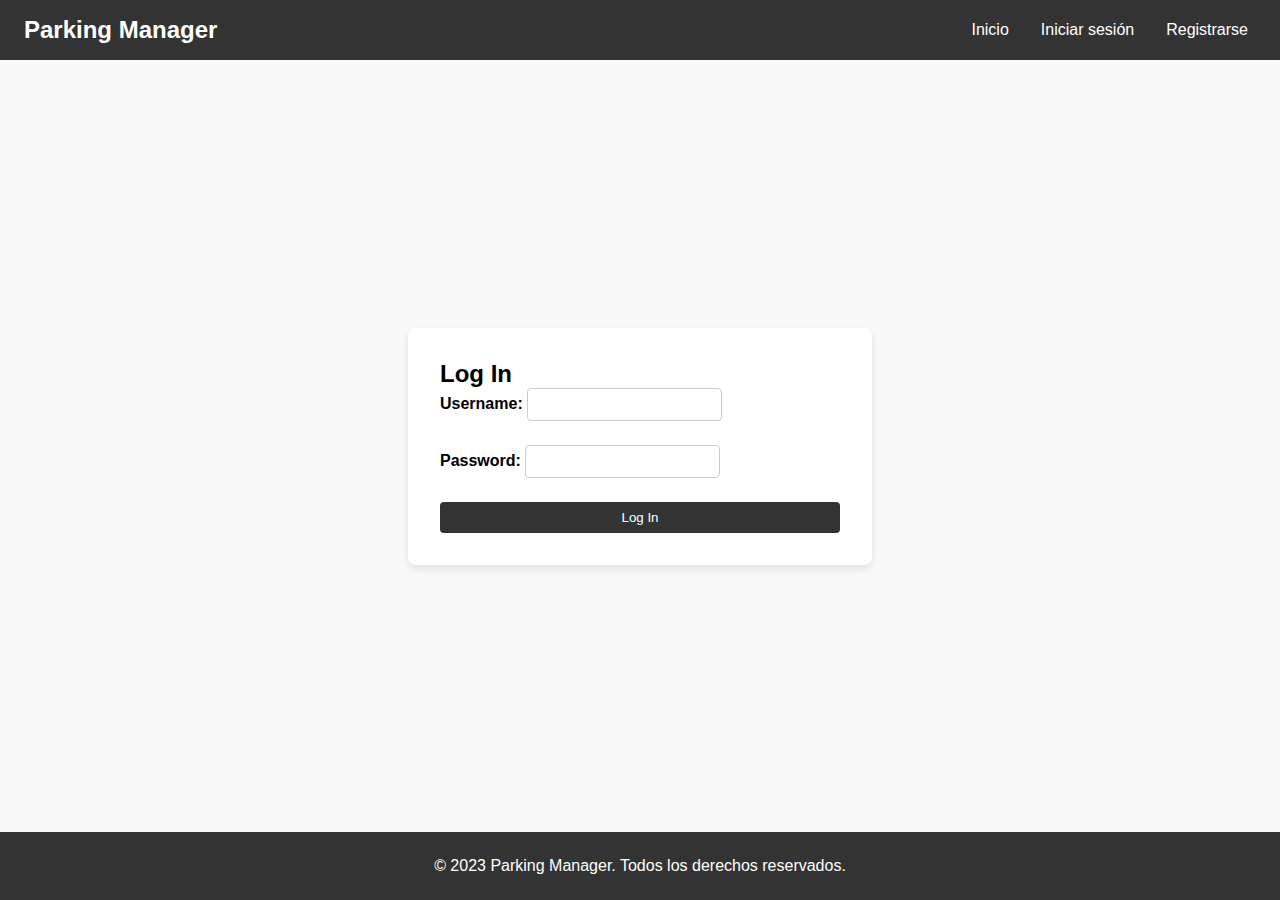
==== login.html @ ba197166 "se agregan primeros archivos del proyecto" ====
<!DOCTYPE html>
<html lang="en">
<head>
    <meta charset="UTF-8">
    <meta name="viewport" content="width=device-width, initial-scale=1.0">
    <title>Parking Manager</title>

    <!-- Estilos -->
    <link rel="stylesheet" href="estilos/base.css">
    <link rel="stylesheet" href="estilos/login.css">
</head>

<body>
    <!-- Barra de navegación -->
    <nav class="navbar">
        <div class="logo">
            <h1 class="logo-text">Parking Manager</h1>
        </div>
        <ul class="menu">
            <li class="item"><a href="index.html">Inicio</a></li>
            <li class="item"><a href="login.html">Iniciar sesión</a></li>
            <li class="item"><a href="register.html">Registrarse</a></li>
        </ul>
    </nav>

    <!-- Contenido principal -->
    <main class="main-content">

        <!-- Formulario de inicio de sesión -->
        <section class="login-section">
            <div class="login-form-container">
                <h2 class="section-title">Log In</h2>
                <form class="login-form" action="login.php" method="post">
                    <div class="form-group">
                        <label for="username">Username:</label>
                        <input type="text" id="username" name="username" required>
                    </div>
                    <div class="form-group">
                        <label for="password">Password:</label>
                        <input type="password" id="password" name="password" required>
                    </div>
                    <button type="submit" class="login-button">Log In</button>
                </form>
            </div>
        </section>
    </main>

    <!-- Pié de página -->
    <footer class="footer">
        <p class="texto">&copy; 2023 Parking Manager. Todos los derechos reservados.</p>
    </footer>
</body>
</html>
---- estilos/base.css ----
/* Resetear algunos estilos predeterminados */
body, h1, h2, h3, p, ul, li {
    margin: 0;
    padding: 0;
}

/* Fuente y color de fondo principales */
body {
    font-family: Arial, sans-serif;
    background-color: #e9e9e9;
}

/* Estilos de la barra de navegación */
.navbar {
    background-color: #333;
    color: white;
    display: flex;
    justify-content: space-between;
    align-items: center;
    padding: 1rem;
}

.logo {
    display: flex;
    align-items: center;
}

.logo-text {
    font-size: 1.5rem;
    margin-left: 0.5rem;
}

.menu {
    list-style: none;
    display: flex;
}

.menu .item {
    margin: 0 1rem;
}

.menu .item a {
    color: white;
    text-decoration: none;
    transition: color 0.3s;
}

.menu .item a:hover {
    color: #ff9900;
}

/* Estilos del pié de página */
.footer {
    background-color: #333;
    color: white;
    text-align: center;
    padding: 25px;
}
---- estilos/login.css ----
.login-section {
    background-color: #f9f9f9;
    height: calc(100vh - 128px);
    display: flex;
    justify-content: center;
    align-items: center;
}

.login-form-container {
    background-color: white;
    border-radius: 8px;
    box-shadow: 0px 4px 8px rgba(0, 0, 0, 0.1);
    padding: 2rem;
    max-width: 400px;
    width: 100%;
}

.login-form {
    display: flex;
    flex-direction: column;
}

.form-group {
    margin-bottom: 1.5rem;
}

.form-group label {
    font-weight: bold;
    margin-bottom: 0.5rem;
}

.form-group input {
    padding: 0.5rem;
    border: 1px solid #ccc;
    border-radius: 4px;
    transition: border-color 0.3s;
}

.form-group input:focus {
    border-color: #ff9900;
}

.login-button {
    background-color: #333;
    color: white;
    border: none;
    padding: 0.5rem 1rem;
    cursor: pointer;
    border-radius: 4px;
    transition: background-color 0.3s;
}

.login-button:hover {
    background-color: #ff9900;
}
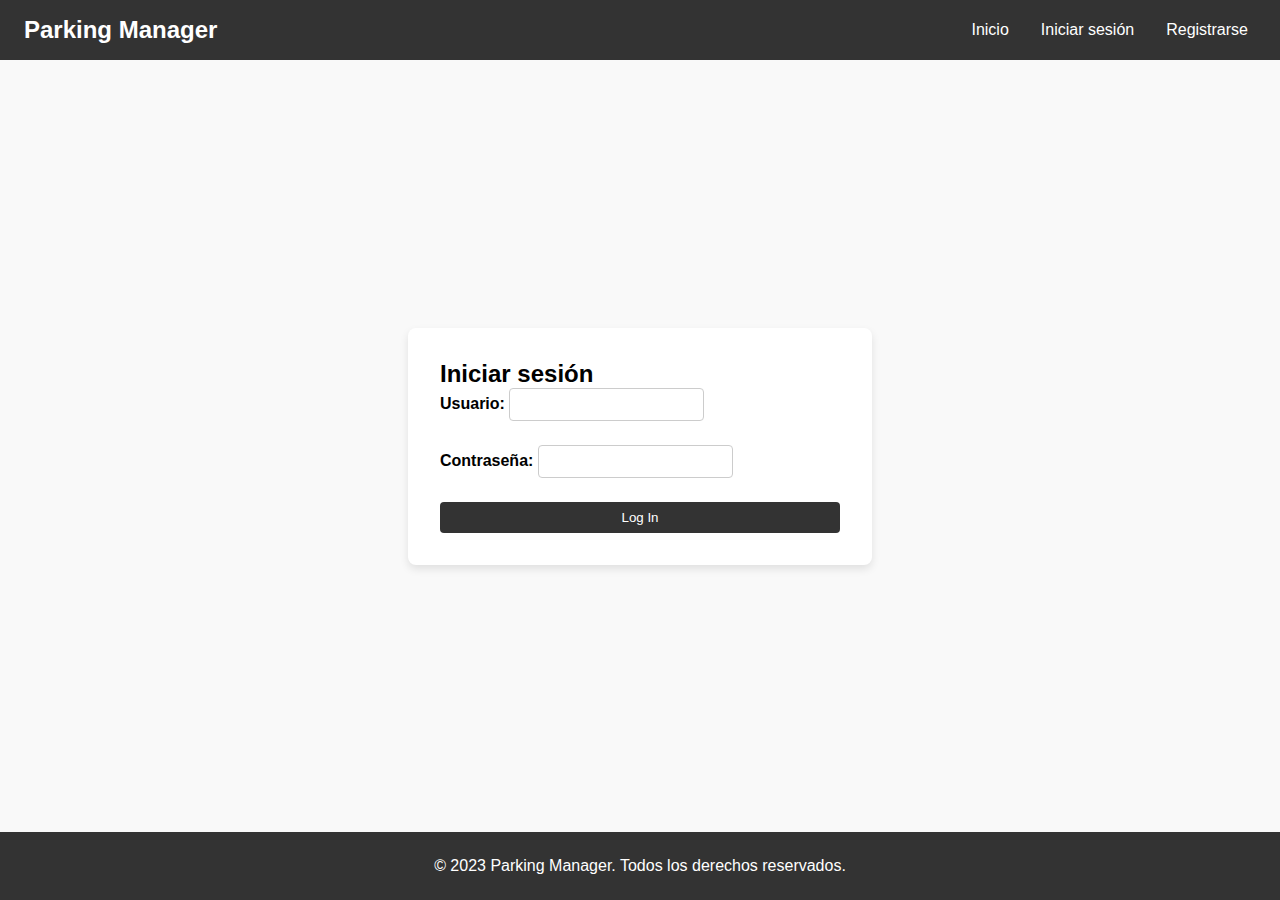
==== commit c9d7e798: "cambiar textos a español" ====
--- a/login.html
+++ b/login.html
@@ -29,14 +29,14 @@
         <!-- Formulario de inicio de sesión -->
         <section class="login-section">
             <div class="login-form-container">
-                <h2 class="section-title">Log In</h2>
+                <h2 class="section-title">Iniciar sesión</h2>
                 <form class="login-form" action="login.php" method="post">
                     <div class="form-group">
-                        <label for="username">Username:</label>
-                        <input type="text" id="username" name="username" required>
+                        <label for="usuario">Usuario:</label>
+                        <input type="text" id="usuario" name="usuario" required>
                     </div>
                     <div class="form-group">
-                        <label for="password">Password:</label>
+                        <label for="password">Contraseña:</label>
                         <input type="password" id="password" name="password" required>
                     </div>
                     <button type="submit" class="login-button">Log In</button>
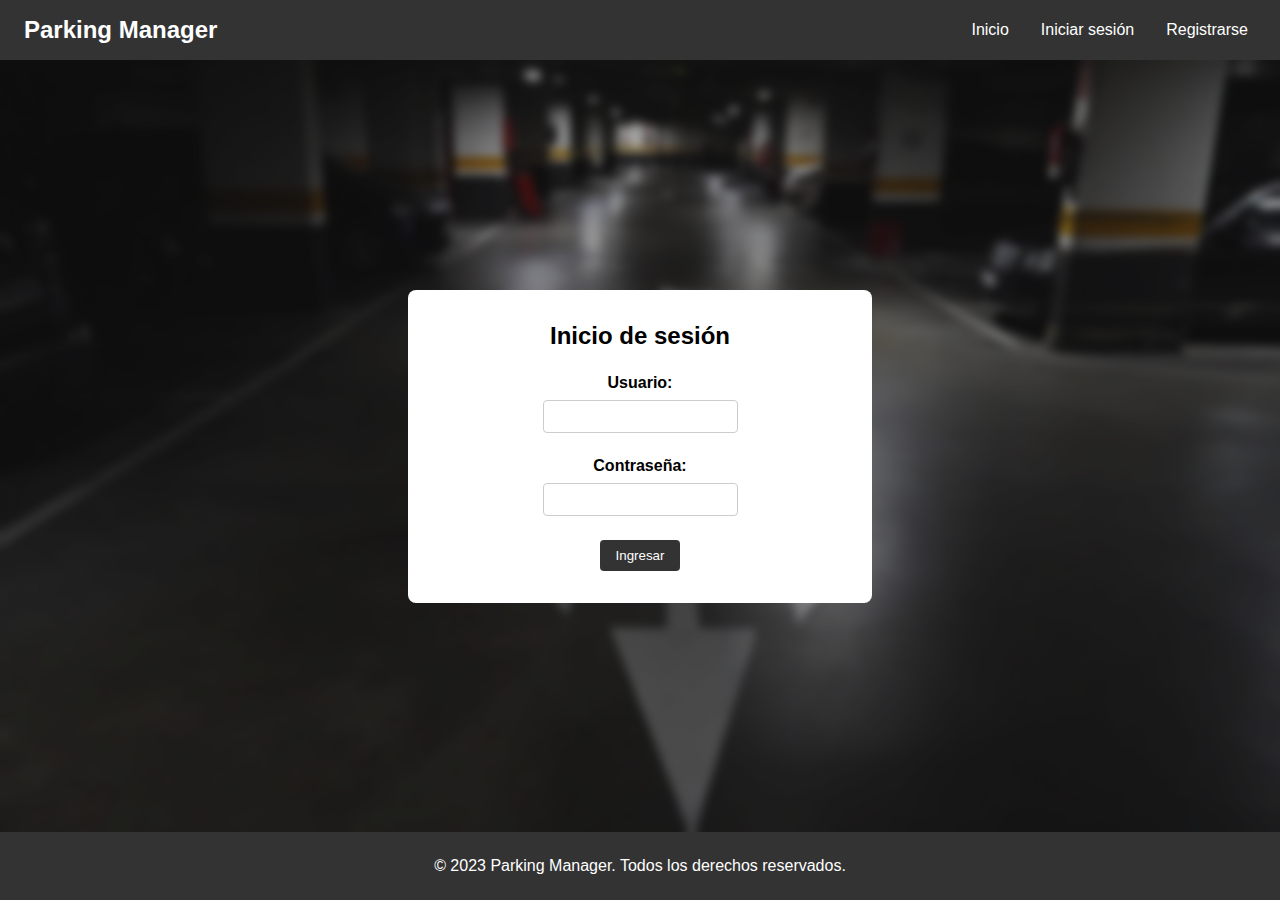
==== commit 1de3dfc5: "cambiar estilo del login" ====
--- a/login.html
+++ b/login.html
@@ -1,5 +1,5 @@
 <!DOCTYPE html>
-<html lang="en">
+<html lang="es">
 <head>
     <meta charset="UTF-8">
     <meta name="viewport" content="width=device-width, initial-scale=1.0">
@@ -24,22 +24,22 @@
     </nav>
 
     <!-- Contenido principal -->
-    <main class="main-content">
+    <main class="contenido-principal">
 
         <!-- Formulario de inicio de sesión -->
-        <section class="login-section">
-            <div class="login-form-container">
-                <h2 class="section-title">Iniciar sesión</h2>
-                <form class="login-form" action="login.php" method="post">
-                    <div class="form-group">
+        <section class="login">
+            <div class="login-contenedor">
+                <h2 class="titulo">Inicio de sesión</h2>
+                <form class="formulario-login" action="#" method="post">
+                    <div class="campo-formulario">
                         <label for="usuario">Usuario:</label>
                         <input type="text" id="usuario" name="usuario" required>
                     </div>
-                    <div class="form-group">
+                    <div class="campo-formulario">
                         <label for="password">Contraseña:</label>
                         <input type="password" id="password" name="password" required>
                     </div>
-                    <button type="submit" class="login-button">Log In</button>
+                    <button type="submit" class="boton-login">Ingresar</button>
                 </form>
             </div>
         </section>
--- a/estilos/base.css
+++ b/estilos/base.css
@@ -17,7 +17,7 @@
     display: flex;
     justify-content: space-between;
     align-items: center;
-    padding: 1rem;
+    padding: 16px;
 }
 
 .logo {
@@ -26,8 +26,8 @@
 }
 
 .logo-text {
-    font-size: 1.5rem;
-    margin-left: 0.5rem;
+    font-size: 24px;
+    margin-left: 8px;
 }
 
 .menu {
@@ -36,7 +36,7 @@
 }
 
 .menu .item {
-    margin: 0 1rem;
+    margin: 0 16px;
 }
 
 .menu .item a {
--- a/estilos/login.css
+++ b/estilos/login.css
@@ -1,55 +1,68 @@
-.login-section {
-    background-color: #f9f9f9;
+/* Estilos del cuerpo de la página */
+body {
+    background-image: url("../imagenes/fondo-cabecera.jpg");
+    background-size: cover;
+}
+
+/* Estilos del formulario de login */
+.login {
+    background-color: rgba(39, 39, 39, 0.342);
+    backdrop-filter: blur(5px);
     height: calc(100vh - 128px);
     display: flex;
     justify-content: center;
     align-items: center;
 }
 
-.login-form-container {
+.login-contenedor {
     background-color: white;
     border-radius: 8px;
-    box-shadow: 0px 4px 8px rgba(0, 0, 0, 0.1);
-    padding: 2rem;
+    padding: 32px;
     max-width: 400px;
     width: 100%;
 }
 
-.login-form {
-    display: flex;
-    flex-direction: column;
+.login-contenedor .titulo {
+    margin-bottom: 24px;
+    text-align: center;
 }
 
-.form-group {
-    margin-bottom: 1.5rem;
+.formulario-login {
+    text-align: center;
 }
 
-.form-group label {
-    font-weight: bold;
-    margin-bottom: 0.5rem;
+.campo-formulario {
+    margin-bottom: 24px;
+    text-align: center;
 }
 
-.form-group input {
-    padding: 0.5rem;
+.campo-formulario label {
+    display: block;
+    font-weight: bold;
+    margin-bottom: 8px;
+}
+
+.campo-formulario input {
+    padding: 8px;
     border: 1px solid #ccc;
     border-radius: 4px;
     transition: border-color 0.3s;
 }
 
-.form-group input:focus {
+.campo-formulario input:focus {
     border-color: #ff9900;
 }
 
-.login-button {
+.boton-login {
     background-color: #333;
     color: white;
     border: none;
-    padding: 0.5rem 1rem;
+    padding: 8px 16px;
     cursor: pointer;
     border-radius: 4px;
     transition: background-color 0.3s;
 }
 
-.login-button:hover {
+.boton-login:hover {
     background-color: #ff9900;
 }
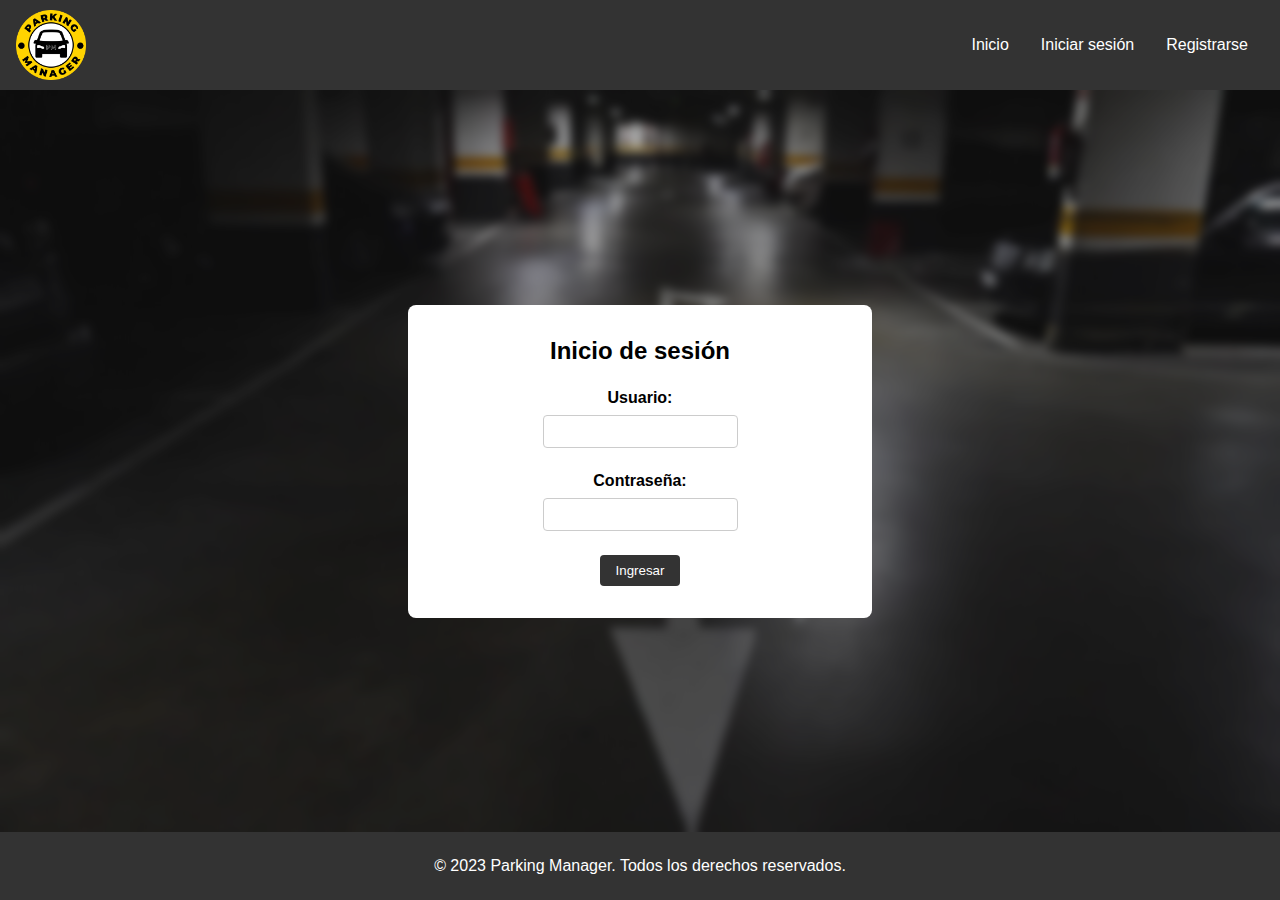
==== commit 8f73bf53: "agregar favicon y logo" ====
--- a/login.html
+++ b/login.html
@@ -4,6 +4,9 @@
     <meta charset="UTF-8">
     <meta name="viewport" content="width=device-width, initial-scale=1.0">
     <title>Parking Manager</title>
+
+    <!-- Ícono -->
+    <link rel="icon" href="imagenes/favicon.ico" type="image/x-icon">
 
     <!-- Estilos -->
     <link rel="stylesheet" href="estilos/base.css">
@@ -14,7 +17,9 @@
     <!-- Barra de navegación -->
     <nav class="navbar">
         <div class="logo">
-            <h1 class="logo-text">Parking Manager</h1>
+            <a href="index.html">
+                <img src="imagenes/logo.png" alt="Logo">
+            </a>
         </div>
         <ul class="menu">
             <li class="item"><a href="index.html">Inicio</a></li>
--- a/estilos/base.css
+++ b/estilos/base.css
@@ -17,17 +17,15 @@
     display: flex;
     justify-content: space-between;
     align-items: center;
-    padding: 16px;
+    padding: 10px 16px;
 }
 
 .logo {
-    display: flex;
-    align-items: center;
+    height: 70px;
 }
 
-.logo-text {
-    font-size: 24px;
-    margin-left: 8px;
+.logo img {
+    height: 100%;
 }
 
 .menu {
@@ -49,6 +47,23 @@
     color: #ff9900;
 }
 
+@media screen and (max-width: 768px) {
+    .navbar {
+        flex-direction: column;
+    }
+
+    .menu {
+        flex-direction: column;
+        text-align: center;
+        margin-top: 10px;
+    }
+
+    .menu .item {
+        display: block;
+        padding: 10px 0;
+    }
+}
+
 /* Estilos del pié de página */
 .footer {
     background-color: #333;
--- a/estilos/login.css
+++ b/estilos/login.css
@@ -8,7 +8,7 @@
 .login {
     background-color: rgba(39, 39, 39, 0.342);
     backdrop-filter: blur(5px);
-    height: calc(100vh - 128px);
+    height: calc(100vh - 158px);
     display: flex;
     justify-content: center;
     align-items: center;
@@ -66,3 +66,10 @@
 .boton-login:hover {
     background-color: #ff9900;
 }
+
+@media screen and (max-width: 768px) {
+    .login-contenedor {
+        padding: 32px 0;
+        max-width: 300px;
+    }
+}
